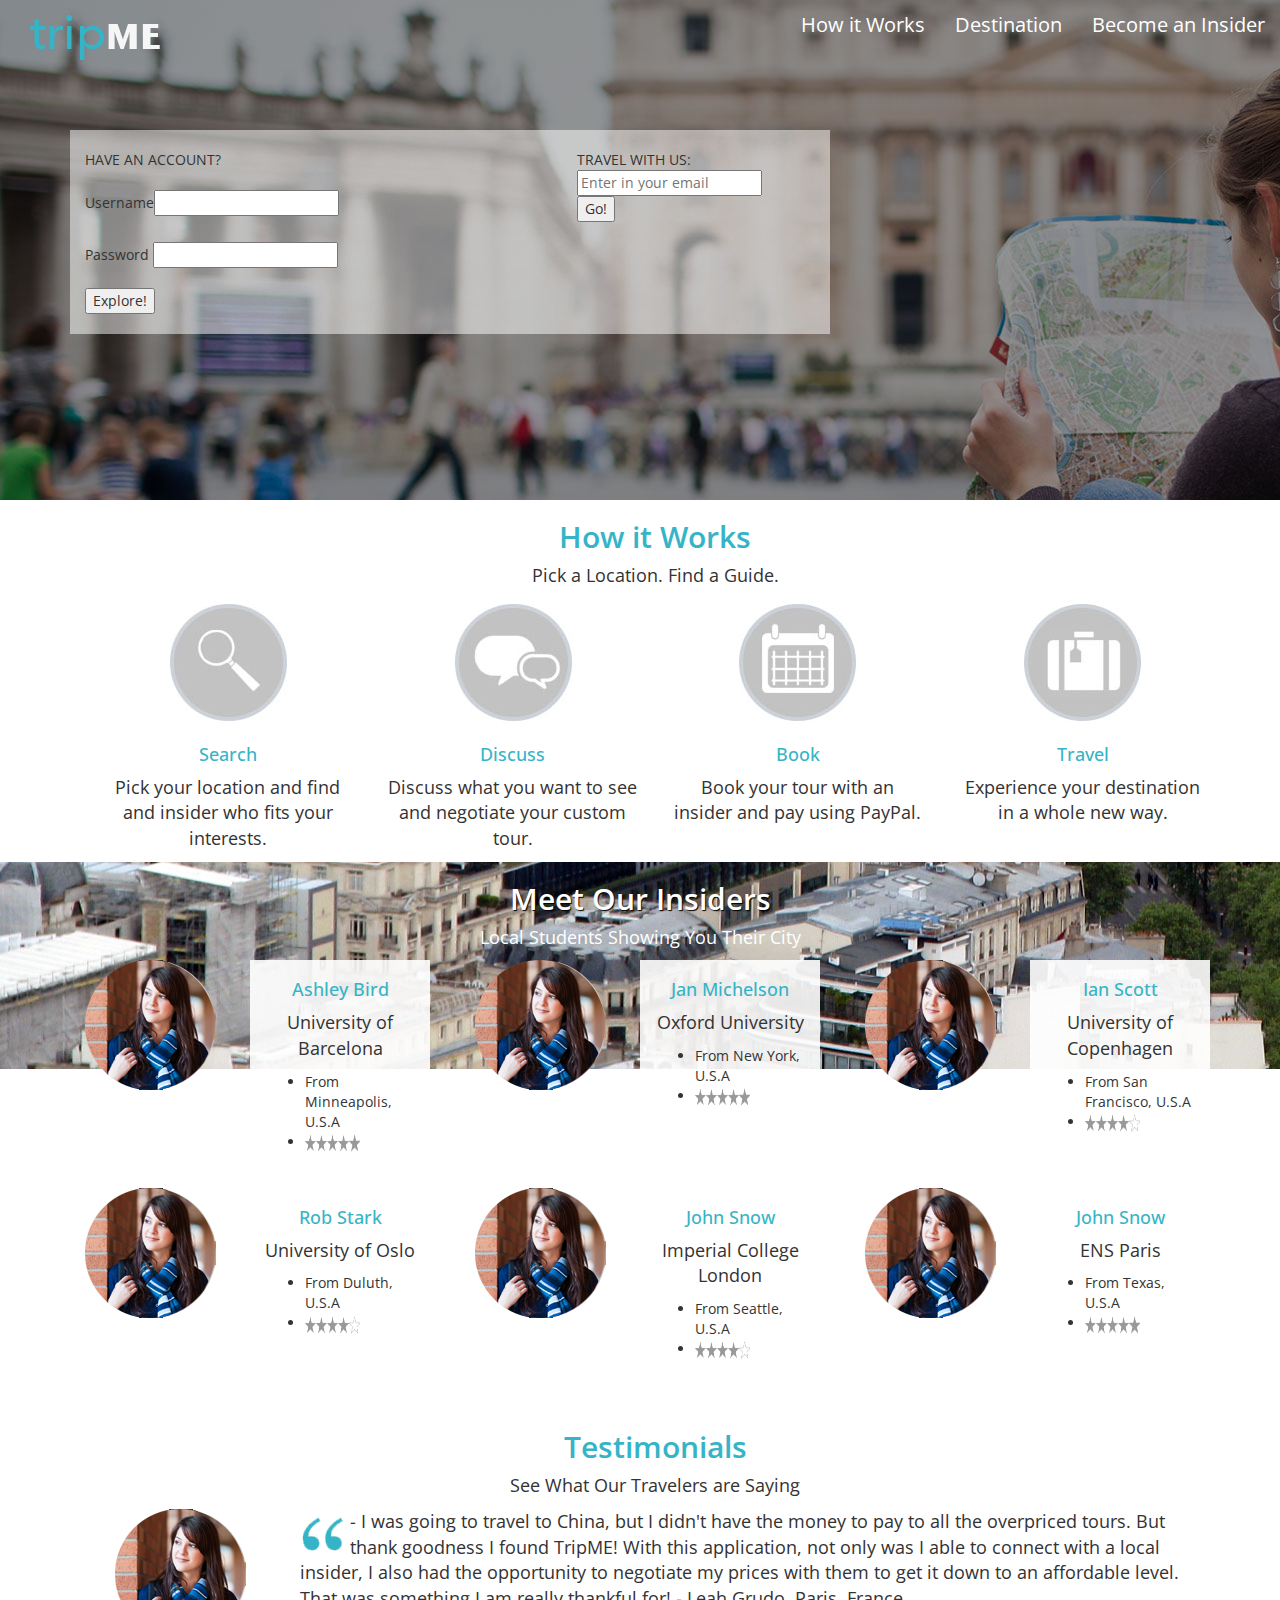
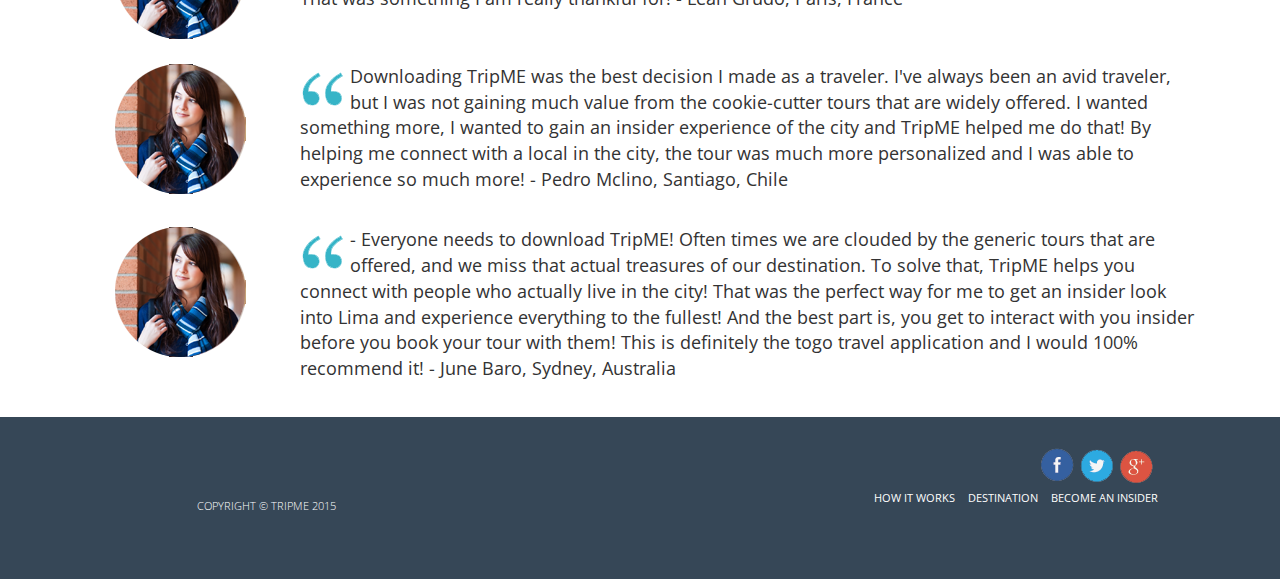
==== index.html @ 24beb400 "actual fix" ====
<!DOCTYPE html>
<html lang="en">
  <head>
    <meta charset="utf-8">
    <meta http-equiv="X-UA-Compatible" content="IE=edge">
    <meta name="viewport" content="width=device-width, initial-scale=1">
    <!-- The above 3 meta tags *must* come first in the head; any other head content must come *after* these tags -->
    <title>TripMe</title>

    <!-- Bootstrap -->
    <link href="css/bootstrap.min.css" rel="stylesheet">
    <link href="css/TripMe.css" rel="stylesheet">
	<link href='http://fonts.googleapis.com/css?family=Open+Sans:400italic,400,600,700' rel='stylesheet' type='text/css'>
    <!-- HTML5 shim and Respond.js for IE8 support of HTML5 elements and media queries -->
    <!-- WARNING: Respond.js doesn't work if you view the page via file:// -->
    <!--[if lt IE 9]>
      <script src="https://oss.maxcdn.com/html5shiv/3.7.2/html5shiv.min.js"></script>
      <script src="https://oss.maxcdn.com/respond/1.4.2/respond.min.js"></script>
    <![endif]-->
    

    
	
    	
    
        <!-- jQuery (necessary for Bootstrap's JavaScript plugins) -->
    <script src="https://ajax.googleapis.com/ajax/libs/jquery/1.11.2/jquery.min.js"></script>
    <!-- Include all compiled plugins (below), or include individual files as needed -->
    <script src="js/bootstrap.min.js"></script>
    

    
  </head>
  <body>
<div class="background-image">

    <nav class="navbar-default">
  <div class="container-fluid">
    <!-- Brand and toggle get grouped for better mobile display -->
    <div class="navbar-header">
      <a class="navbar-brand" href="index.html"><img src="..\Images\tripme_logo.png"/></a>
    </div>

    <!-- Collect the nav links, forms, and other content for toggling -->
    <div class="collapse navbar-collapse" id="bs-example-navbar-collapse-1">
      <ul class="nav navbar-nav navbar-right">
        <li><a href="#">How it Works</a></li>
      <ul class="nav navbar-nav navbar-right">
        <li><a href="#">Destination</a></li>
        <li><a href="#">Become an Insider</a></li>
      </ul>
    </div><!-- /.navbar-collapse -->
  </div><!-- /.container-fluid -->
</nav>
  
  <div class="container">
		<div class="col-md-8 login">
  

  <!-- Add the extra clearfix for only the required viewport -->
  <div class="clearfix visible-xs-block"></div>
  
  <div class="row">
  	
  <!--<div class="col-xs-10 col-sm-6">HAVE AN ACCOUNT?</div>-->

  <div class="col-xs-10 col-sm-8"><br>HAVE AN ACCOUNT? <br><br>Username<input type="text"></div>
    <div class="col-md-offset-7"><br> TRAVEL WITH US: <br><input type="text" placeholder="Enter in your email"></div>
    <div class="col-md-offset-6"> <input type="button" value="Go!"></div>

  <div class="col-xs-10 col-sm-8"><br>Password  <input type="text"></div>
  <div class="col-xs-10 col-sm-8"><br><input type="button" value="Explore!" onclick="location.href='http://catheriner.github.io/destinations.html'" <br><br><br></div>
  </div>
  </div>
  </div>
  </div>
	  
	

<!-- closing background image-->

<div class="container fluid">
	<div class="container">
			<h1>How it Works</h1>
	<p>Pick a Location. Find a Guide.</p>
		<div class="col-md-3 how">
			<img src="Images/icon_search.jpg" />
		<h2>Search</h2>
		<p>Pick your location and find and insider who fits your interests.</p>
		</div>
		<div class="col-md-3 how">
			<img src="Images/icon_discuss.jpg" />
		<h2>Discuss</h2>
		<p>Discuss what you want to see and negotiate your custom tour.</p>
		</div>
		<div class="col-md-3 how">
			<img src="Images/icon_book.jpg" />
		<h2>Book</h2>
		<p>Book your tour with an insider and pay using PayPal.</p>
		</div>
		<div class="col-md-3 how">
			<img src="Images/icon_travel.jpg" />
		<h2>Travel</h2>
		<p>Experience your destination in a whole new way.</p>
		</div>
	</div>
</div>

<div class="container-fluid meet-insiders">
	<div class="container">
			<h1>Meet Our Insiders</h1>
	<p><font color="white">Local Students Showing You Their City</font></p>
		<div class="row meet-insider-row">
		<div class="col-md-4">
			<div class="col-md-5">
				<img src="Images/woman3.png" />
			</div>
			<div class="col-md-6 col-md-offset-1 meet-insider-info">
				<h2>Ashley Bird</h2>
				<p>University of Barcelona</p>
				<ul>
					<li>From Minneapolis, U.S.A</li>
					<li><img src="../Images/5stars.png"width="55" height="20"/></li>
				</ul>
			</div>
		</div>
		
				<div class="col-md-4">
			<div class="col-md-5">
				<img src="Images/woman3.png" />
			</div>
			<div class="col-md-6 col-md-offset-1 meet-insider-info">
				<h2>Jan Michelson</h2>
				<p>Oxford University</p>
				<ul>
					<li>From New York, U.S.A</li>
					<li><img src="../Images/5stars.png"width="55" height="20"/></li>
				</ul>
			</div>
		</div>
		
				<div class="col-md-4">
			<div class="col-md-5">
				<img src="Images/woman3.png" />
			</div>
			<div class="col-md-6 col-md-offset-1 meet-insider-info">
				<h2>Ian Scott</h2>
				<p>University of Copenhagen</p>
				<ul>
					<li>From San Francisco, U.S.A</li>
					<li><img src="../Images/stars.png"width="55" height="20"/></li>
				</ul>
			</div>
		</div>
		
	</div> <!-- ./ meet insider row-->
	<div class="row meet-insider-row">
		<div class="col-md-4">
			<div class="col-md-5">
				<img src="Images/woman3.png" />
			</div>
			<div class="col-md-6 col-md-offset-1 meet-insider-info">
				<h2>Rob Stark</h2>
				<p>University of Oslo</p>
				<ul>
					<li>From Duluth, U.S.A</li>
					<li><img src="../Images/stars.png"width="55" height="20"/></li>
				</ul>
			</div>
		</div>
		
				<div class="col-md-4">
			<div class="col-md-5">
				<img src="Images/woman3.png" />
			</div>
			<div class="col-md-6 col-md-offset-1 meet-insider-info">
				<h2>John Snow</h2>
				<p>Imperial College London</p>
				<ul>
					<li>From Seattle, U.S.A</li>
					<li><img src="../Images/stars.png" width="55" height="20"/></li>
				</ul>
			</div>
		</div>
		
				<div class="col-md-4">
			<div class="col-md-5">
				<img src="Images/woman3.png" />
			</div>
			<div class="col-md-6 col-md-offset-1 meet-insider-info">
				<h2>John Snow</h2>
				<p>ENS Paris</p>
				<ul>
					<li>From Texas, U.S.A</li>
					<li><img src="../Images/5stars.png" width="55" height="20"/></li>
				</ul>
			</div>
		</div>
		
	</div> <!-- ./ meet insider row-->
			
	</div><!-- closing of container meet insiders-->
</div> <!-- closing of fluid container meet insiders-->




<div class="container fluid">
	<div class="container">

		<h1>Testimonials</h1>
		<p>See What Our Travelers are Saying </p>
		
			<div class="testmonial col-md-12">
				<div class="col-md-2">
					<img src="Images/woman3.png" />
				</div>
				<div class="col-md-10">
				<img src="Images/qoutes.png" style="float: left; padding-right: 5px;"/><p>- I was going to travel to China, but I didn't have the money to pay to all the overpriced tours. But thank goodness I found TripME! With this application, not only was I able to connect with a local insider, I also had the opportunity to negotiate my prices with them to get it down to an affordable level. That was something I am really thankful for!      - Leah Grudo, Paris, France</p>
				</div>
			</div> <! ./ testmonial-->
						<div class="testmonial col-md-12">
				<div class="col-md-2">
					<img src="Images/woman3.png" />
				</div>
				<div class="col-md-10">
				<img src="Images/qoutes.png" style="float: left; padding-right: 5px;"/><p>Downloading TripME was the best decision I made as a traveler. I've always been an avid traveler, but I was not gaining much value from the cookie-cutter tours that are widely offered. I wanted something more, I wanted to gain an insider experience of the city and TripME helped me do that! By helping me connect with a local in the city, the tour was much more personalized and I was able to experience so much more!     - Pedro Mclino, Santiago, Chile</p>
				</div>
			</div> <! ./ testmonial-->
						<div class="testmonial col-md-12">
				<div class="col-md-2">
					<img src="Images/woman3.png" />
				</div>
				<div class="col-md-10">
				<img src="Images/qoutes.png" style="float: left; padding-right: 5px;"/><p>- Everyone needs to download TripME! Often times we are clouded by the generic tours that are offered, and we miss that actual treasures of our destination. To solve that, TripME helps you connect with people who actually live in the city! That was the perfect way for me to get an insider look into Lima and experience everything to the fullest! And the best part is, you get to interact with you insider before you book your tour with them! This is definitely the togo travel application and I would 100% recommend it!      - June Baro, Sydney, Australia</p>
				</div>
			</div> <! ./ testmonial-->
			


	</div><!-- closing of container testmonial-->
</div> <!-- closing of fluid container testmonial-->

  <!--Footer Area-->
<div class="footer container-fluid">
		<div class="footercontent row">
			<div class="col-lg-2 col-lg-offset-9 col-md-3 col-md-offset-8 col-sm-3 col-sm-offset-8 col-xs-11 col-xs-offset-1">
				<img src="Images/socialmedia.png" />
			</div>
		</div>
		<div class="row">
			<div class="copyright col-md-3 col-md-offset-1">
				<p>Copyright &copy; TripMe 2015</p>
			</div>
			<div class="footer-nav col-lg-7 col-md-7 col-sm-7 col-xs-11 col-xs-offset-1">
				<ul>
					<li><a href="#">How it Works</a></li>
					<li><a href="#">Destination</a></li>
					<li><a href="#">Become an Insider</a></li>
				</ul>
				</div>
		</div>
	<div class="footerbottom container-fluid"></div>
</div>

  	
  </body>
</html>
---- css/TripMe.css ----
body {
	font-family: 'Open Sans', sans-serif;	
}
h1{

	color: #36b4c7;
	text-align: center;
	font-weight: 600;
	font-size: 30px;
}
h2{
	color: #36b4c7;
	text-align: center;
	font-size: 18px;
}
p{
	text-align: center;
	font-size: 18px;
}
.how{
	text-align: center;	
}
.navbar-default {
    background:none;
    
    }
    .navbar-default .navbar-nav > li > a {
     color: white; 
     font-size:20px;
     
    }

.navbar-default .navbar-nav > li > a:hover, .navbar-default .navbar-nav > li > a:focus {
    background-color: none;
    color: #bce6ec;
}
    
.background-image {
	background-image: url("../Images/headerimage.jpg");
	min-height: 500px;
	background-attachment: fixed;

	}

.login {
	margin-top: 80px;
	background-color: rgba(255,255,255,0.5);
}

.meet-insiders {
	background-image: url("../Images/insiderbkg.jpg");
	background-attachment: fixed;
	padding-bottom: 15px;
	background-repeat: no-repeat;

}

.meet-insiders h1 {
	color: white;
	 text-shadow: 1px 1px 1px #000;
}


.meet-insider-info h1 {
	font-size: 1.3em;
	color: #36b4c7;
}
.meet-insider-info {
	background-color: rgba(255,255,255,0.9);
}

.meet-insider-row {
	margin-bottom: 25px;
}

.testmonial {
	margin-bottom: 25px;
}

.testmonial p {
		text-align: left;
}

.footer {
	background-color: #364757;
}

.footercontent {
	margin-top: 25px;
	text-align: right;
}

.copyright p {
	color: white;
	text-transform: uppercase; 
	font-weight: 300;
	margin-top: 12px;
	font-size: .75em;
}

.footerbottom {
	background: url(../images/tripmefooter.png);
	background-repeat: no-repeat;
	background-position: bottom right;
	min-height: 55px;
/* 	background-color: #f7ba17; */
}

/*Footer Nav*/


.footer-nav {
	margin: 0;
}

.footer-nav ul {
	margin: 0;
	padding: 0;
	list-style-type: none;
	text-align: right;
}

.footer-nav ul li {
	display: inline;
	padding-left: 8px;
	margin-left: 1px;
	background: url('../images/nav_icon.png') no-repeat 0px 1px;
}

.footer-nav>ul li:first-child {
background: none;
}

.footer-nav ul li a {
	color: white;
	text-decoration: none;
	text-transform: uppercase;
	font-size: .8em;
}

.footer-nav ul li.active a {
	color: #58595b;
}

.footer-nav ul li a:hover {
	color: #58595b;
}
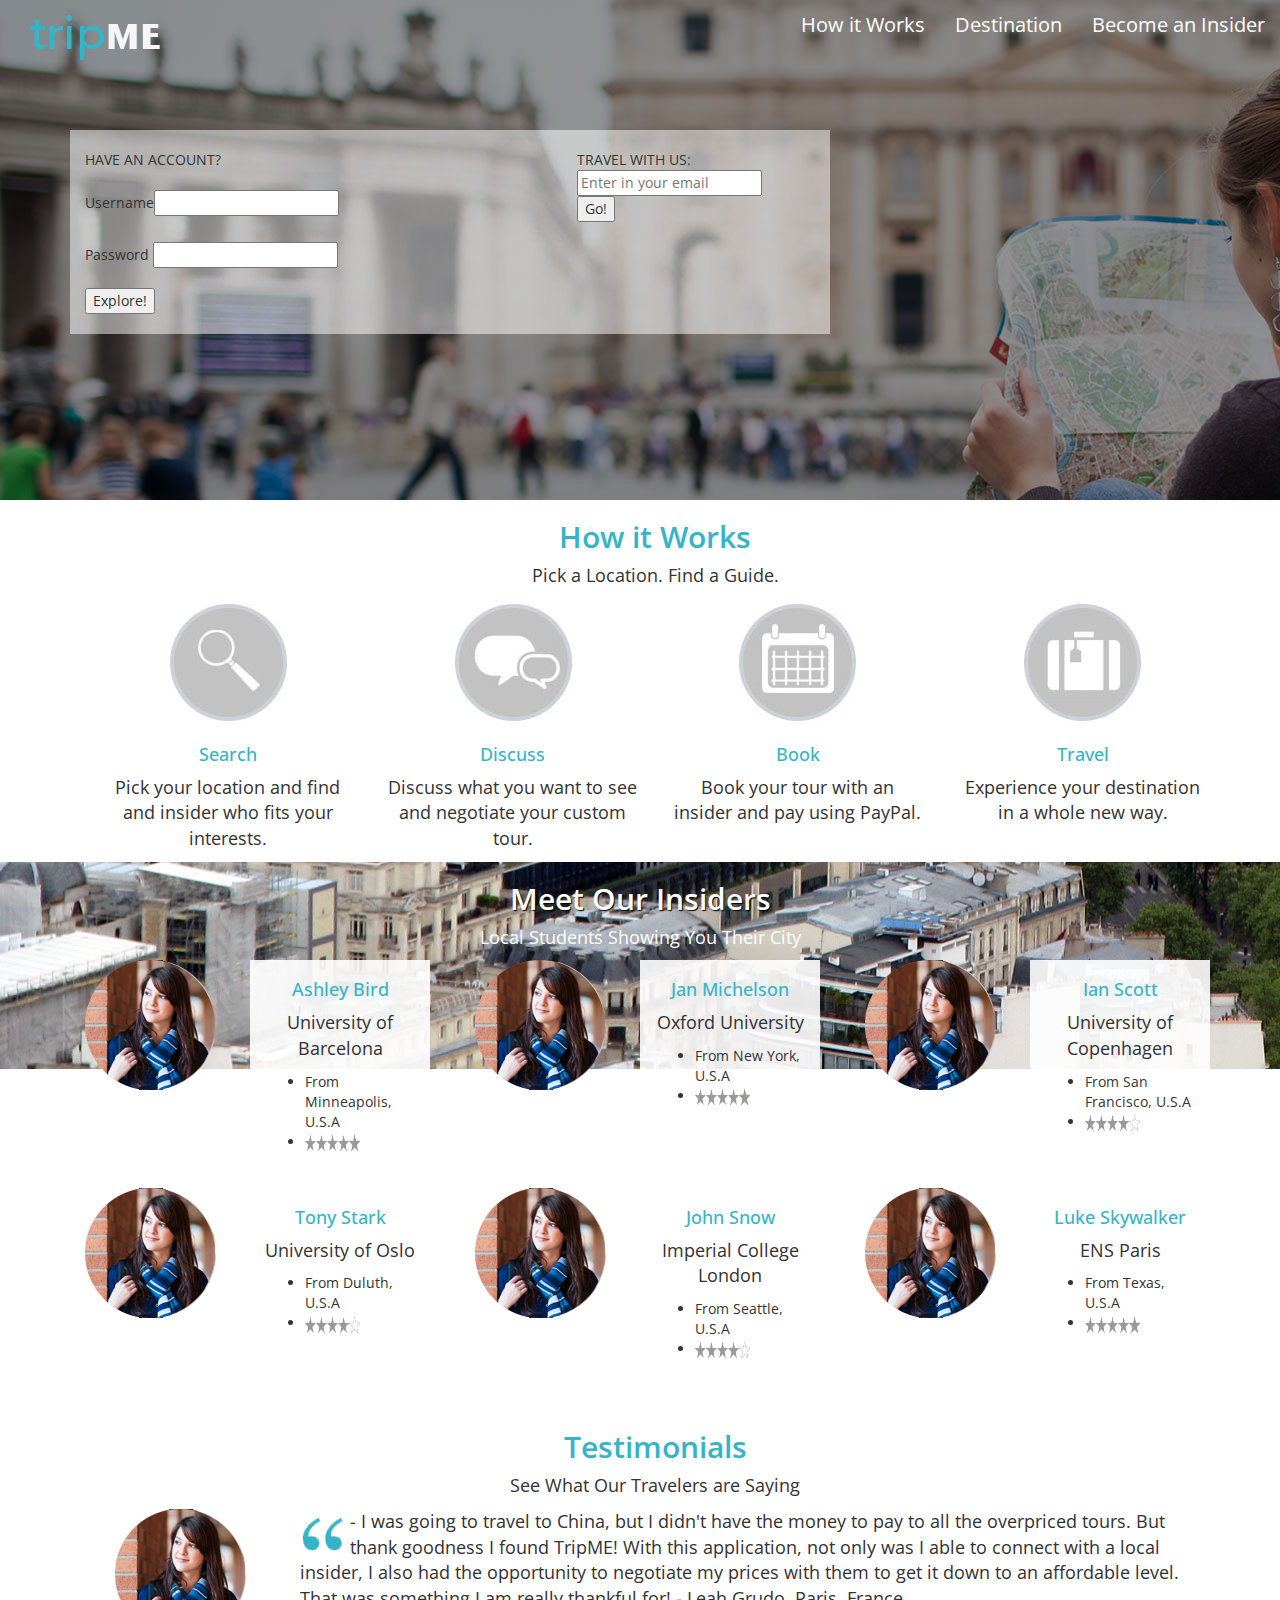
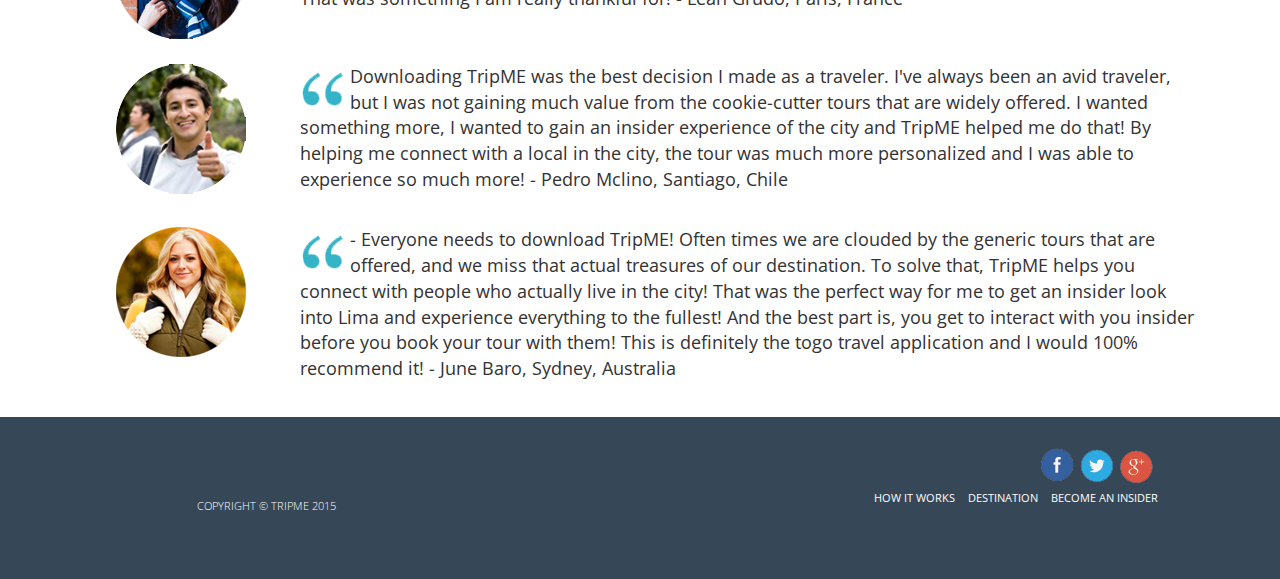
==== commit a9ff072d: "some images" ====
--- a/index.html
+++ b/index.html
@@ -160,7 +160,7 @@
 				<img src="Images/woman3.png" />
 			</div>
 			<div class="col-md-6 col-md-offset-1 meet-insider-info">
-				<h2>Rob Stark</h2>
+				<h2>Tony Stark</h2>
 				<p>University of Oslo</p>
 				<ul>
 					<li>From Duluth, U.S.A</li>
@@ -188,7 +188,7 @@
 				<img src="Images/woman3.png" />
 			</div>
 			<div class="col-md-6 col-md-offset-1 meet-insider-info">
-				<h2>John Snow</h2>
+				<h2>Luke Skywalker</h2>
 				<p>ENS Paris</p>
 				<ul>
 					<li>From Texas, U.S.A</li>
@@ -221,7 +221,7 @@
 			</div> <! ./ testmonial-->
 						<div class="testmonial col-md-12">
 				<div class="col-md-2">
-					<img src="Images/woman3.png" />
+					<img src="Images/man3.png" />
 				</div>
 				<div class="col-md-10">
 				<img src="Images/qoutes.png" style="float: left; padding-right: 5px;"/><p>Downloading TripME was the best decision I made as a traveler. I've always been an avid traveler, but I was not gaining much value from the cookie-cutter tours that are widely offered. I wanted something more, I wanted to gain an insider experience of the city and TripME helped me do that! By helping me connect with a local in the city, the tour was much more personalized and I was able to experience so much more!     - Pedro Mclino, Santiago, Chile</p>
@@ -229,7 +229,7 @@
 			</div> <! ./ testmonial-->
 						<div class="testmonial col-md-12">
 				<div class="col-md-2">
-					<img src="Images/woman3.png" />
+					<img src="Images/woman1.png" />
 				</div>
 				<div class="col-md-10">
 				<img src="Images/qoutes.png" style="float: left; padding-right: 5px;"/><p>- Everyone needs to download TripME! Often times we are clouded by the generic tours that are offered, and we miss that actual treasures of our destination. To solve that, TripME helps you connect with people who actually live in the city! That was the perfect way for me to get an insider look into Lima and experience everything to the fullest! And the best part is, you get to interact with you insider before you book your tour with them! This is definitely the togo travel application and I would 100% recommend it!      - June Baro, Sydney, Australia</p>
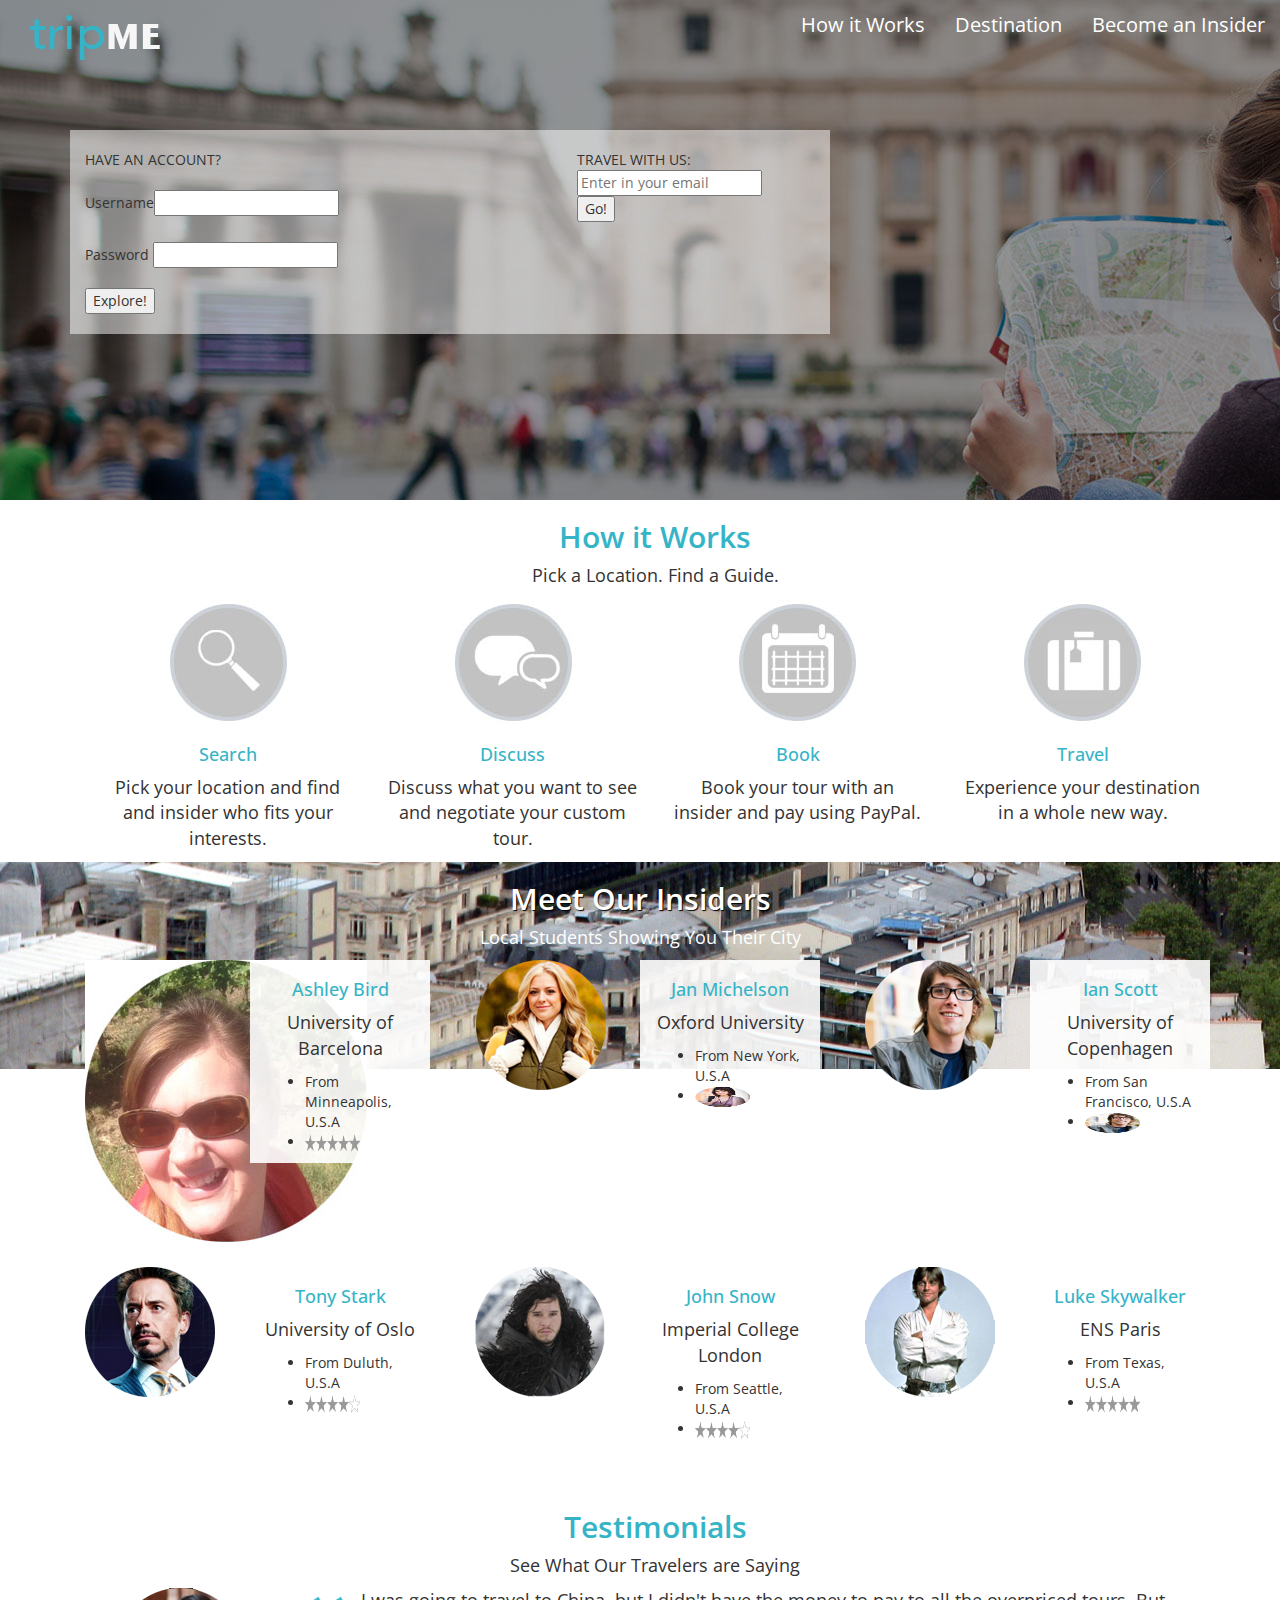
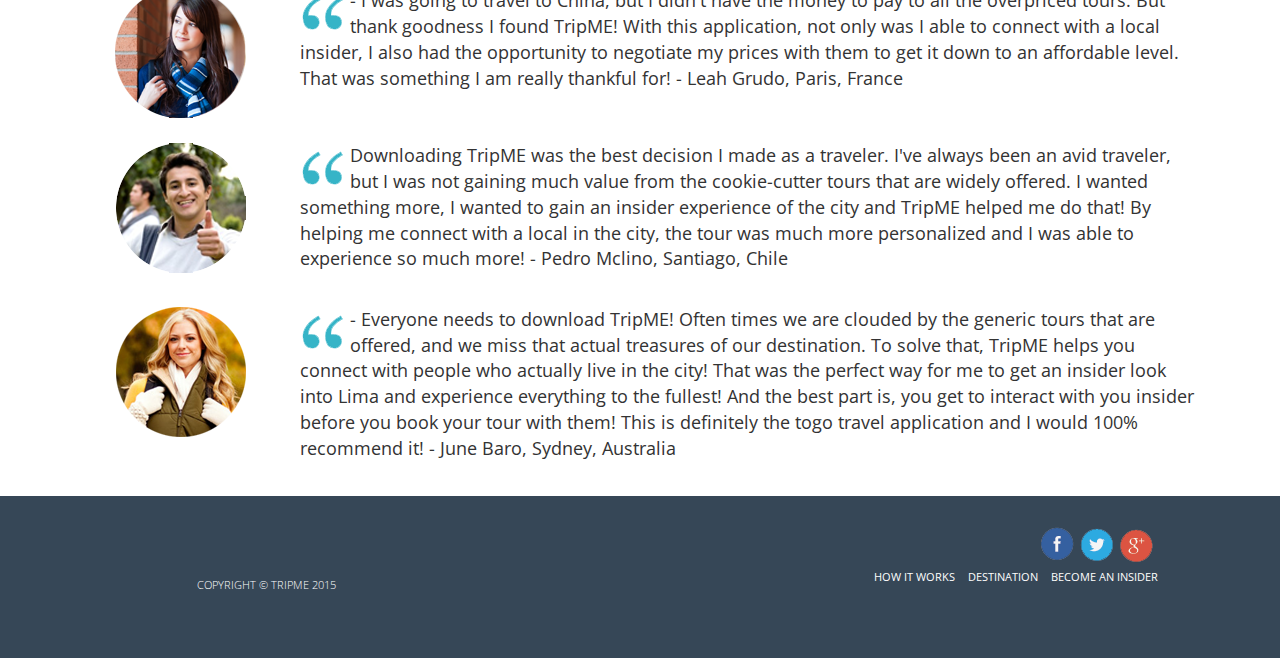
==== commit f7a4bada: "images" ====
--- a/index.html
+++ b/index.html
@@ -113,7 +113,7 @@
 		<div class="row meet-insider-row">
 		<div class="col-md-4">
 			<div class="col-md-5">
-				<img src="Images/woman3.png" />
+				<img src="../Images/profile_pic.jpg" />
 			</div>
 			<div class="col-md-6 col-md-offset-1 meet-insider-info">
 				<h2>Ashley Bird</h2>
@@ -127,28 +127,28 @@
 		
 				<div class="col-md-4">
 			<div class="col-md-5">
-				<img src="Images/woman3.png" />
+				<img src="../Images/woman1.png" />
 			</div>
 			<div class="col-md-6 col-md-offset-1 meet-insider-info">
 				<h2>Jan Michelson</h2>
 				<p>Oxford University</p>
 				<ul>
 					<li>From New York, U.S.A</li>
-					<li><img src="../Images/5stars.png"width="55" height="20"/></li>
-				</ul>
-			</div>
-		</div>
-		
-				<div class="col-md-4">
-			<div class="col-md-5">
-				<img src="Images/woman3.png" />
+					<li><img src="../Images/woman2.png"width="55" height="20"/></li>
+				</ul>
+			</div>
+		</div>
+		
+				<div class="col-md-4">
+			<div class="col-md-5">
+				<img src="../Images/man1.png" />
 			</div>
 			<div class="col-md-6 col-md-offset-1 meet-insider-info">
 				<h2>Ian Scott</h2>
 				<p>University of Copenhagen</p>
 				<ul>
 					<li>From San Francisco, U.S.A</li>
-					<li><img src="../Images/stars.png"width="55" height="20"/></li>
+					<li><img src="../Images/man1.png"width="55" height="20"/></li>
 				</ul>
 			</div>
 		</div>
@@ -157,7 +157,7 @@
 	<div class="row meet-insider-row">
 		<div class="col-md-4">
 			<div class="col-md-5">
-				<img src="Images/woman3.png" />
+				<img src="../Images/tony.png" />
 			</div>
 			<div class="col-md-6 col-md-offset-1 meet-insider-info">
 				<h2>Tony Stark</h2>
@@ -171,7 +171,7 @@
 		
 				<div class="col-md-4">
 			<div class="col-md-5">
-				<img src="Images/woman3.png" />
+				<img src="../Images/john.png" />
 			</div>
 			<div class="col-md-6 col-md-offset-1 meet-insider-info">
 				<h2>John Snow</h2>
@@ -185,7 +185,7 @@
 		
 				<div class="col-md-4">
 			<div class="col-md-5">
-				<img src="Images/woman3.png" />
+				<img src="../Images/luke.png" />
 			</div>
 			<div class="col-md-6 col-md-offset-1 meet-insider-info">
 				<h2>Luke Skywalker</h2>
@@ -213,18 +213,18 @@
 		
 			<div class="testmonial col-md-12">
 				<div class="col-md-2">
-					<img src="Images/woman3.png" />
+					<img src="../Images/woman3.png" />
 				</div>
 				<div class="col-md-10">
-				<img src="Images/qoutes.png" style="float: left; padding-right: 5px;"/><p>- I was going to travel to China, but I didn't have the money to pay to all the overpriced tours. But thank goodness I found TripME! With this application, not only was I able to connect with a local insider, I also had the opportunity to negotiate my prices with them to get it down to an affordable level. That was something I am really thankful for!      - Leah Grudo, Paris, France</p>
+				<img src="../Images/qoutes.png" style="float: left; padding-right: 5px;"/><p>- I was going to travel to China, but I didn't have the money to pay to all the overpriced tours. But thank goodness I found TripME! With this application, not only was I able to connect with a local insider, I also had the opportunity to negotiate my prices with them to get it down to an affordable level. That was something I am really thankful for!      - Leah Grudo, Paris, France</p>
 				</div>
 			</div> <! ./ testmonial-->
 						<div class="testmonial col-md-12">
 				<div class="col-md-2">
-					<img src="Images/man3.png" />
+					<img src="../Images/man3.png" />
 				</div>
 				<div class="col-md-10">
-				<img src="Images/qoutes.png" style="float: left; padding-right: 5px;"/><p>Downloading TripME was the best decision I made as a traveler. I've always been an avid traveler, but I was not gaining much value from the cookie-cutter tours that are widely offered. I wanted something more, I wanted to gain an insider experience of the city and TripME helped me do that! By helping me connect with a local in the city, the tour was much more personalized and I was able to experience so much more!     - Pedro Mclino, Santiago, Chile</p>
+				<img src="../Images/qoutes.png" style="float: left; padding-right: 5px;"/><p>Downloading TripME was the best decision I made as a traveler. I've always been an avid traveler, but I was not gaining much value from the cookie-cutter tours that are widely offered. I wanted something more, I wanted to gain an insider experience of the city and TripME helped me do that! By helping me connect with a local in the city, the tour was much more personalized and I was able to experience so much more!     - Pedro Mclino, Santiago, Chile</p>
 				</div>
 			</div> <! ./ testmonial-->
 						<div class="testmonial col-md-12">
@@ -232,7 +232,7 @@
 					<img src="Images/woman1.png" />
 				</div>
 				<div class="col-md-10">
-				<img src="Images/qoutes.png" style="float: left; padding-right: 5px;"/><p>- Everyone needs to download TripME! Often times we are clouded by the generic tours that are offered, and we miss that actual treasures of our destination. To solve that, TripME helps you connect with people who actually live in the city! That was the perfect way for me to get an insider look into Lima and experience everything to the fullest! And the best part is, you get to interact with you insider before you book your tour with them! This is definitely the togo travel application and I would 100% recommend it!      - June Baro, Sydney, Australia</p>
+				<img src="../Images/qoutes.png" style="float: left; padding-right: 5px;"/><p>- Everyone needs to download TripME! Often times we are clouded by the generic tours that are offered, and we miss that actual treasures of our destination. To solve that, TripME helps you connect with people who actually live in the city! That was the perfect way for me to get an insider look into Lima and experience everything to the fullest! And the best part is, you get to interact with you insider before you book your tour with them! This is definitely the togo travel application and I would 100% recommend it!      - June Baro, Sydney, Australia</p>
 				</div>
 			</div> <! ./ testmonial-->
 			
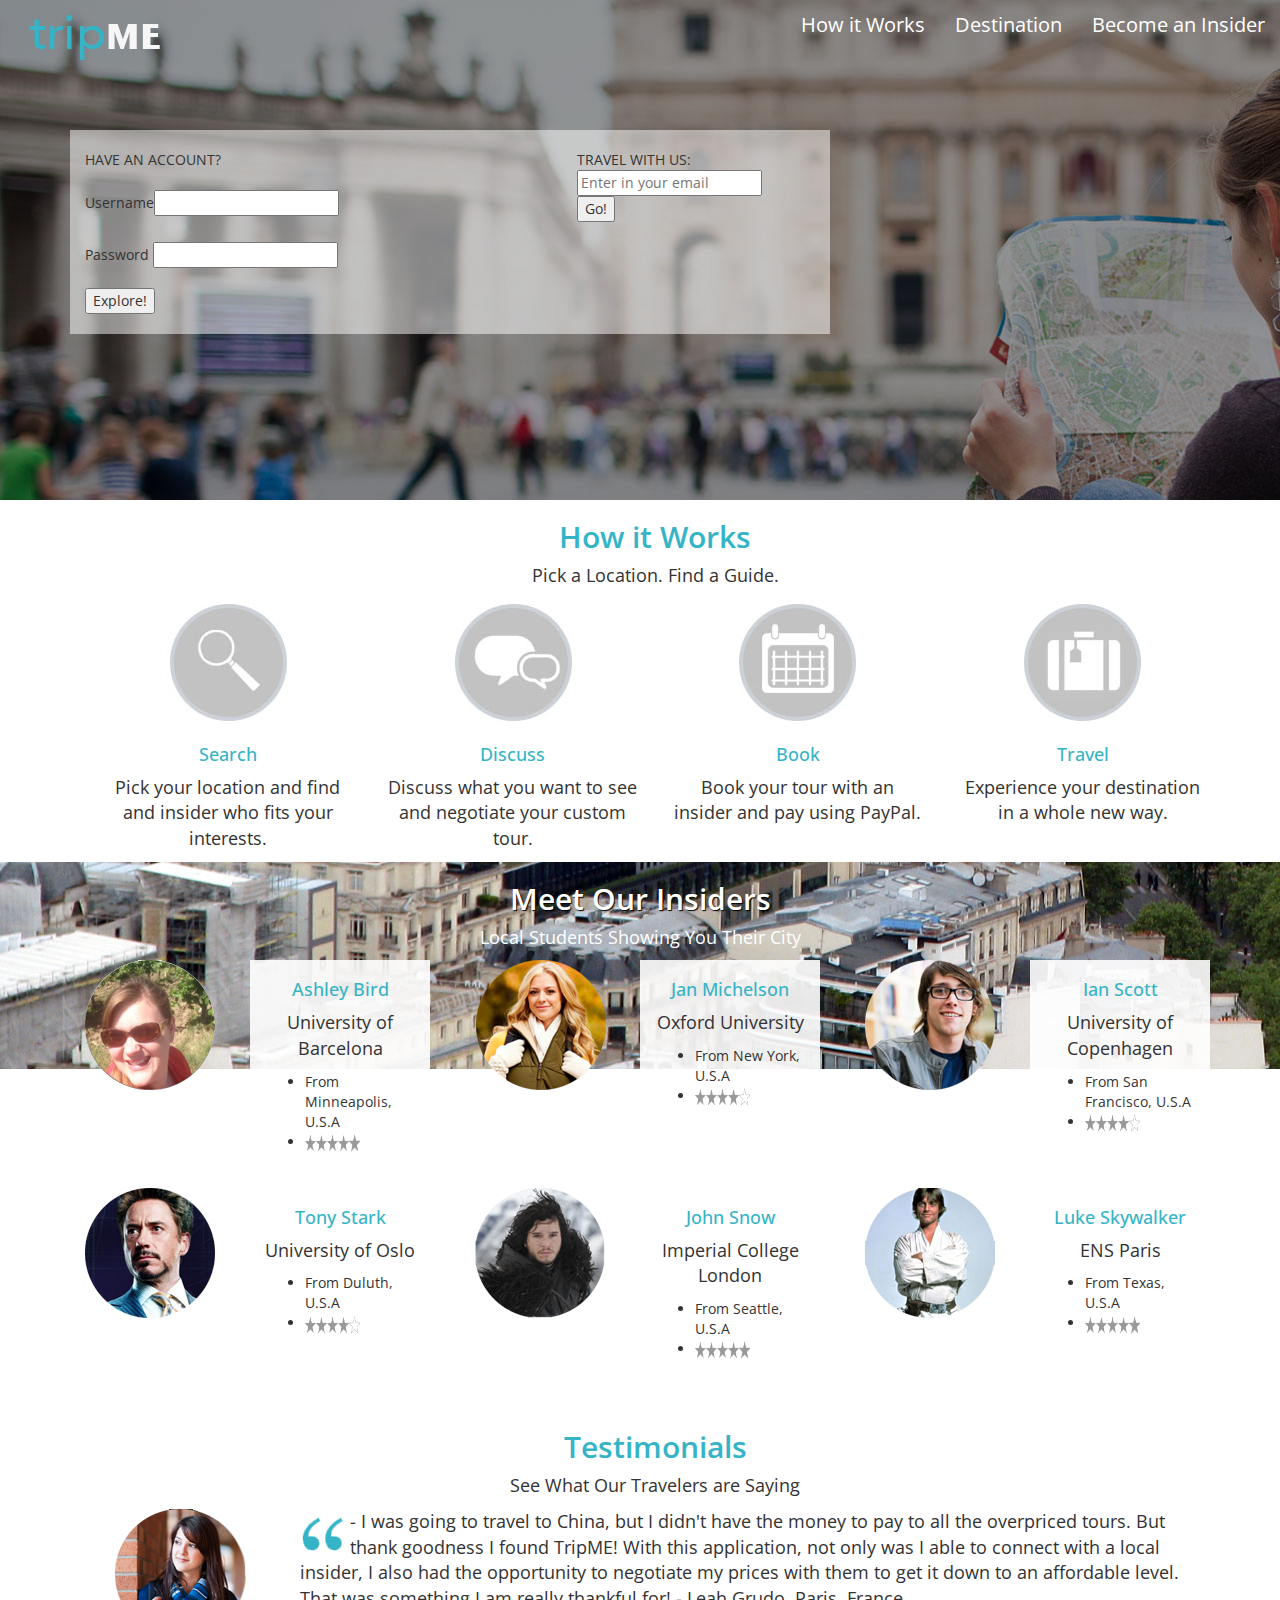
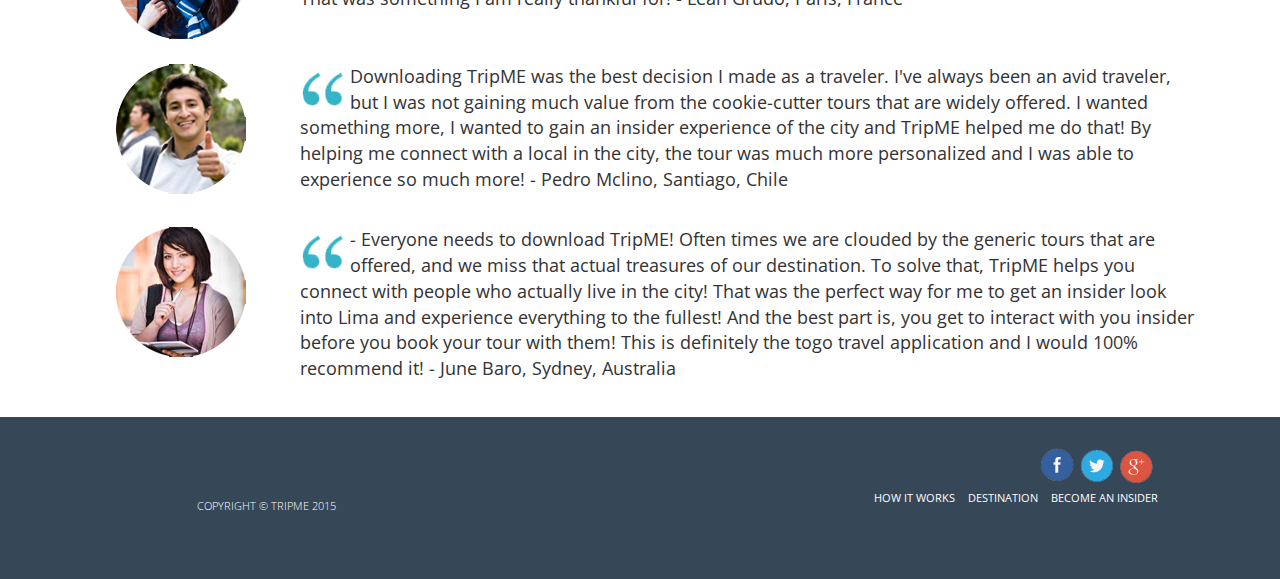
==== commit 1b52e292: "f" ====
--- a/index.html
+++ b/index.html
@@ -113,7 +113,7 @@
 		<div class="row meet-insider-row">
 		<div class="col-md-4">
 			<div class="col-md-5">
-				<img src="../Images/profile_pic.jpg" />
+				<img src="../Images/ashley.png" />
 			</div>
 			<div class="col-md-6 col-md-offset-1 meet-insider-info">
 				<h2>Ashley Bird</h2>
@@ -134,7 +134,7 @@
 				<p>Oxford University</p>
 				<ul>
 					<li>From New York, U.S.A</li>
-					<li><img src="../Images/woman2.png"width="55" height="20"/></li>
+					<li><img src="../Images/stars.png"width="55" height="20"/></li>
 				</ul>
 			</div>
 		</div>
@@ -148,7 +148,7 @@
 				<p>University of Copenhagen</p>
 				<ul>
 					<li>From San Francisco, U.S.A</li>
-					<li><img src="../Images/man1.png"width="55" height="20"/></li>
+					<li><img src="../Images/stars.png"width="55" height="20"/></li>
 				</ul>
 			</div>
 		</div>
@@ -178,7 +178,7 @@
 				<p>Imperial College London</p>
 				<ul>
 					<li>From Seattle, U.S.A</li>
-					<li><img src="../Images/stars.png" width="55" height="20"/></li>
+					<li><img src="../Images/5stars.png" width="55" height="20"/></li>
 				</ul>
 			</div>
 		</div>
@@ -229,7 +229,7 @@
 			</div> <! ./ testmonial-->
 						<div class="testmonial col-md-12">
 				<div class="col-md-2">
-					<img src="Images/woman1.png" />
+					<img src="Images/woman2.png" />
 				</div>
 				<div class="col-md-10">
 				<img src="../Images/qoutes.png" style="float: left; padding-right: 5px;"/><p>- Everyone needs to download TripME! Often times we are clouded by the generic tours that are offered, and we miss that actual treasures of our destination. To solve that, TripME helps you connect with people who actually live in the city! That was the perfect way for me to get an insider look into Lima and experience everything to the fullest! And the best part is, you get to interact with you insider before you book your tour with them! This is definitely the togo travel application and I would 100% recommend it!      - June Baro, Sydney, Australia</p>
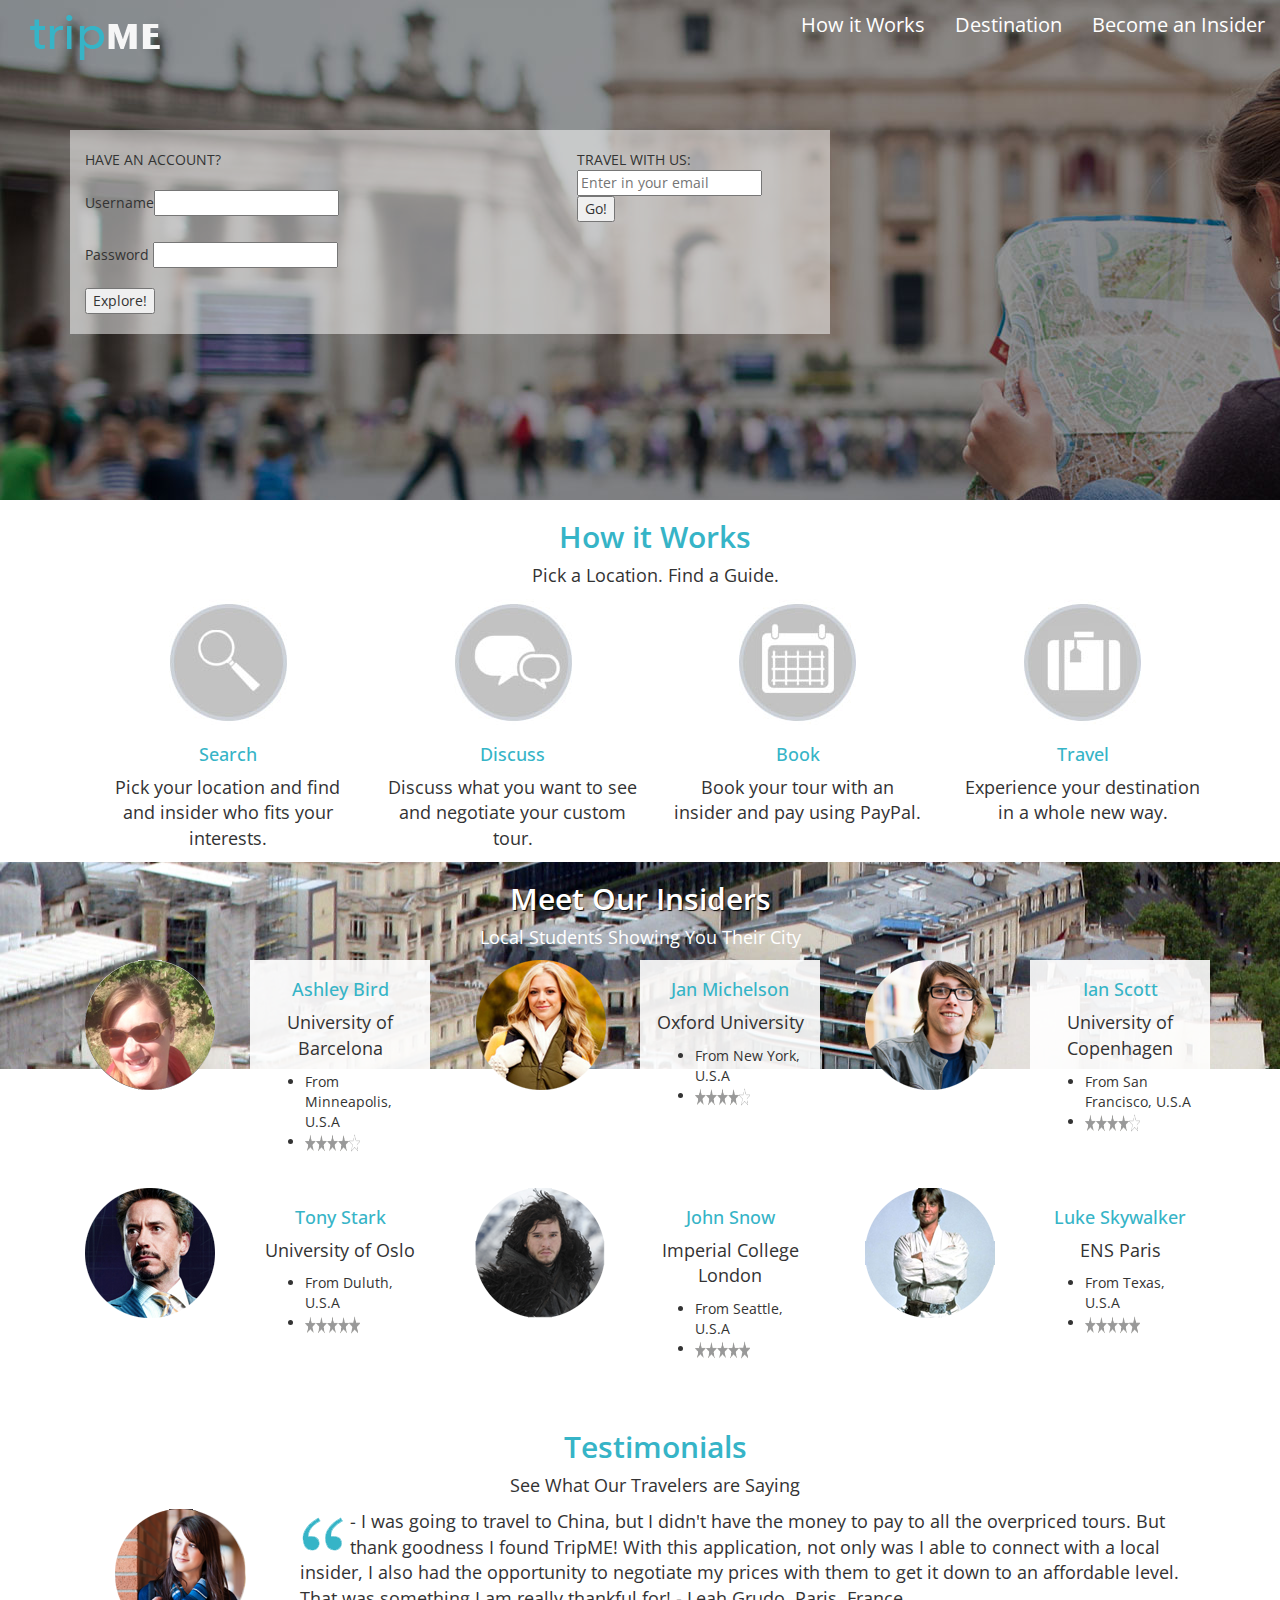
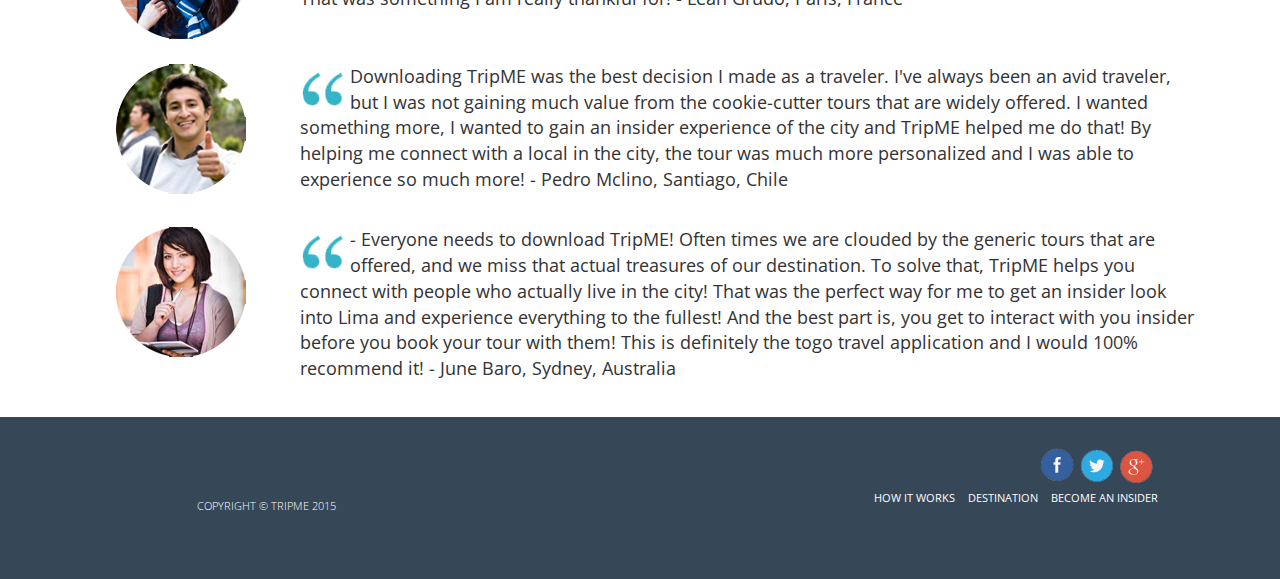
==== commit d56a4b71: "fixed names and photos" ====
--- a/index.html
+++ b/index.html
@@ -120,7 +120,7 @@
 				<p>University of Barcelona</p>
 				<ul>
 					<li>From Minneapolis, U.S.A</li>
-					<li><img src="../Images/5stars.png"width="55" height="20"/></li>
+					<li><img src="../Images/stars.png"width="55" height="20"/></li>
 				</ul>
 			</div>
 		</div>
@@ -164,7 +164,7 @@
 				<p>University of Oslo</p>
 				<ul>
 					<li>From Duluth, U.S.A</li>
-					<li><img src="../Images/stars.png"width="55" height="20"/></li>
+					<li><img src="../Images/5stars.png"width="55" height="20"/></li>
 				</ul>
 			</div>
 		</div>
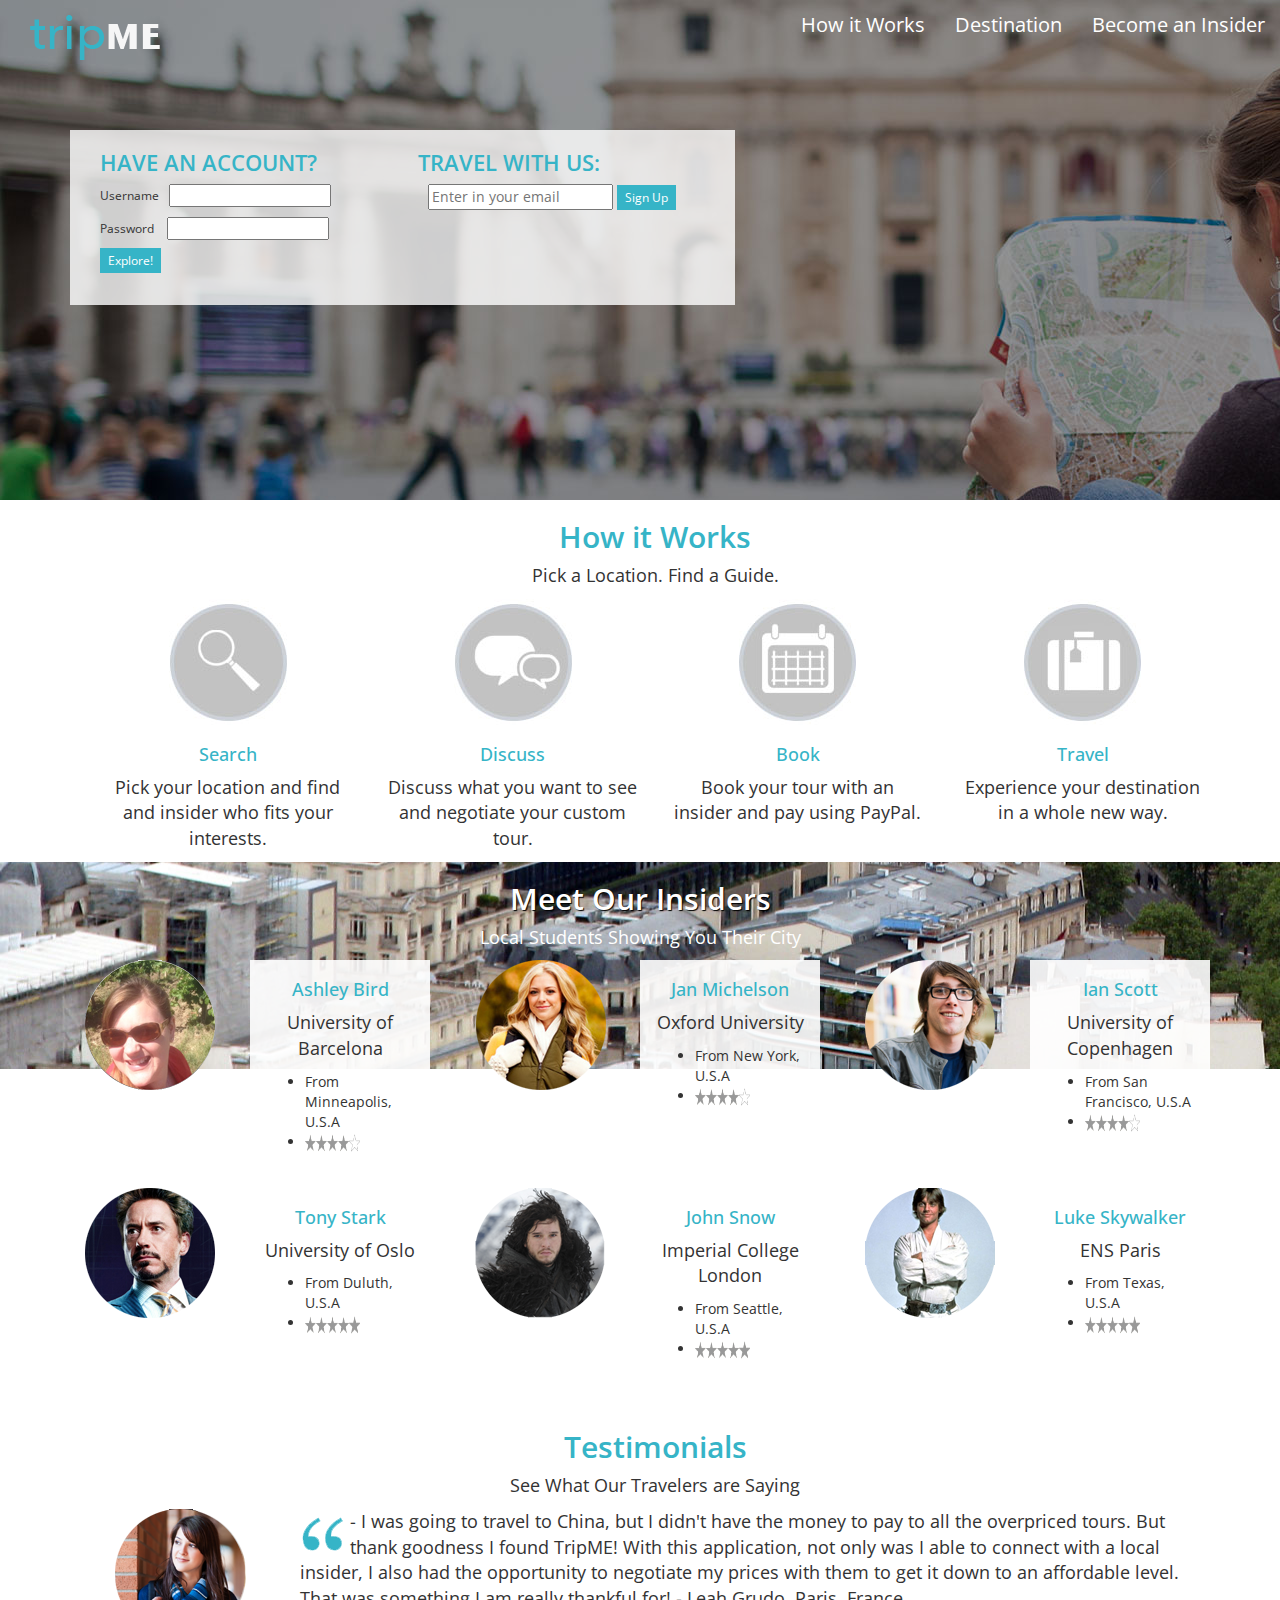
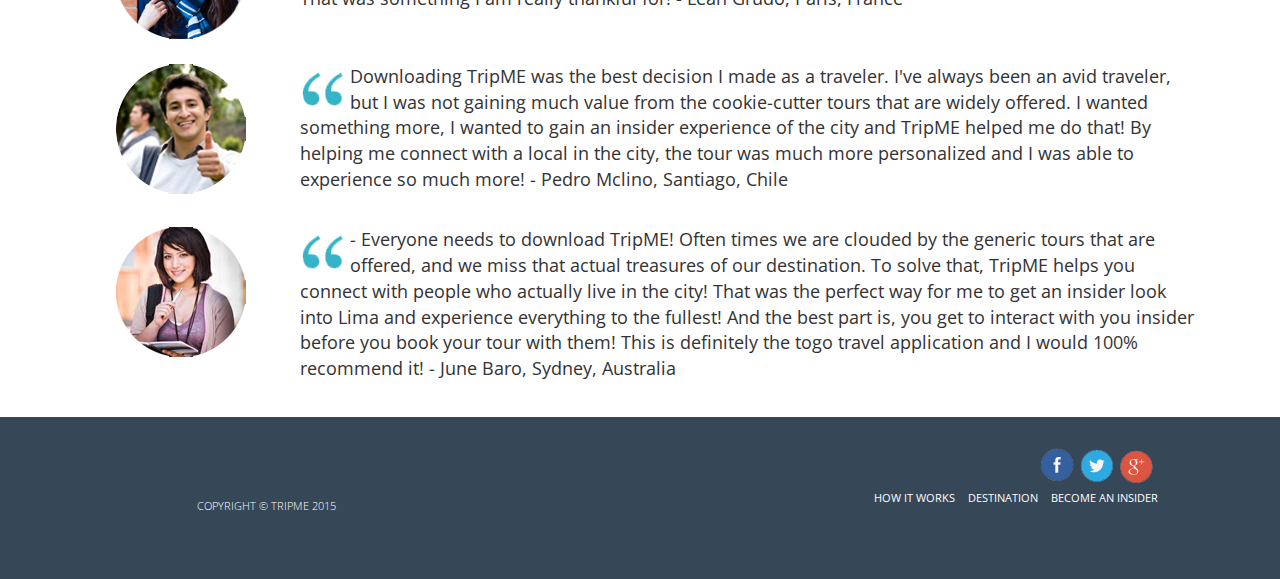
==== commit 0394861e: "d" ====
--- a/index.html
+++ b/index.html
@@ -54,22 +54,21 @@
 </nav>
   
   <div class="container">
-		<div class="col-md-8 login">
+		<div class="col-md-7 login">
+ 
   
 
-  <!-- Add the extra clearfix for only the required viewport -->
-  <div class="clearfix visible-xs-block"></div>
-  
-  <div class="row">
-  	
-  <!--<div class="col-xs-10 col-sm-6">HAVE AN ACCOUNT?</div>-->
-
-  <div class="col-xs-10 col-sm-8"><br>HAVE AN ACCOUNT? <br><br>Username<input type="text"></div>
-    <div class="col-md-offset-7"><br> TRAVEL WITH US: <br><input type="text" placeholder="Enter in your email"></div>
-    <div class="col-md-offset-6"> <input type="button" value="Go!"></div>
-
-  <div class="col-xs-10 col-sm-8"><br>Password  <input type="text"></div>
-  <div class="col-xs-10 col-sm-8"><br><input type="button" value="Explore!" onclick="location.href='http://catheriner.github.io/destinations.html'" <br><br><br></div>
+  <div class="col-md-6"><h1>HAVE AN ACCOUNT?</h1><p>Username<input type="text"></p>
+	  <p>Password  <input type="password"></p>
+		  <a class="btn-profile" href="destinations.html">Explore!</a>
+	  
+	  </div>
+    <div class="col-md-6"><h1>TRAVEL WITH US:</h1><input type="text" placeholder="Enter in your email">
+    <a class="btn-profile" href="">Sign Up</a>
+    
+    </div>
+    
+
   </div>
   </div>
   </div>
--- a/css/TripMe.css
+++ b/css/TripMe.css
@@ -16,6 +16,40 @@
 p{
 	text-align: center;
 	font-size: 18px;
+}
+
+.login h1 {
+	color: #36b4c7;
+	text-align: left;
+	font-weight: 600;
+	font-size: 22px;
+}
+
+.btn-profile {
+	font-family: 'Open Sans', sans-serif;	
+  color: #ffffff;
+  font-size: 12px;
+  background: #36b4c7;
+  padding: 4px 8px;
+  text-decoration: none;
+}
+
+.btn-profile:hover {
+  background: #364757;
+  text-decoration: none;
+  color: white;
+}
+
+
+button, input, select, textarea
+{
+	margin-left: 10px;
+}
+
+.login p {
+		text-align: left;
+	font-size: 12px;
+	margin-right: 5px;
 }
 .how{
 	text-align: center;	
@@ -44,7 +78,8 @@
 
 .login {
 	margin-top: 80px;
-	background-color: rgba(255,255,255,0.5);
+	background-color: rgba(255,255,255,0.8);
+		min-height: 175px;
 }
 
 .meet-insiders {
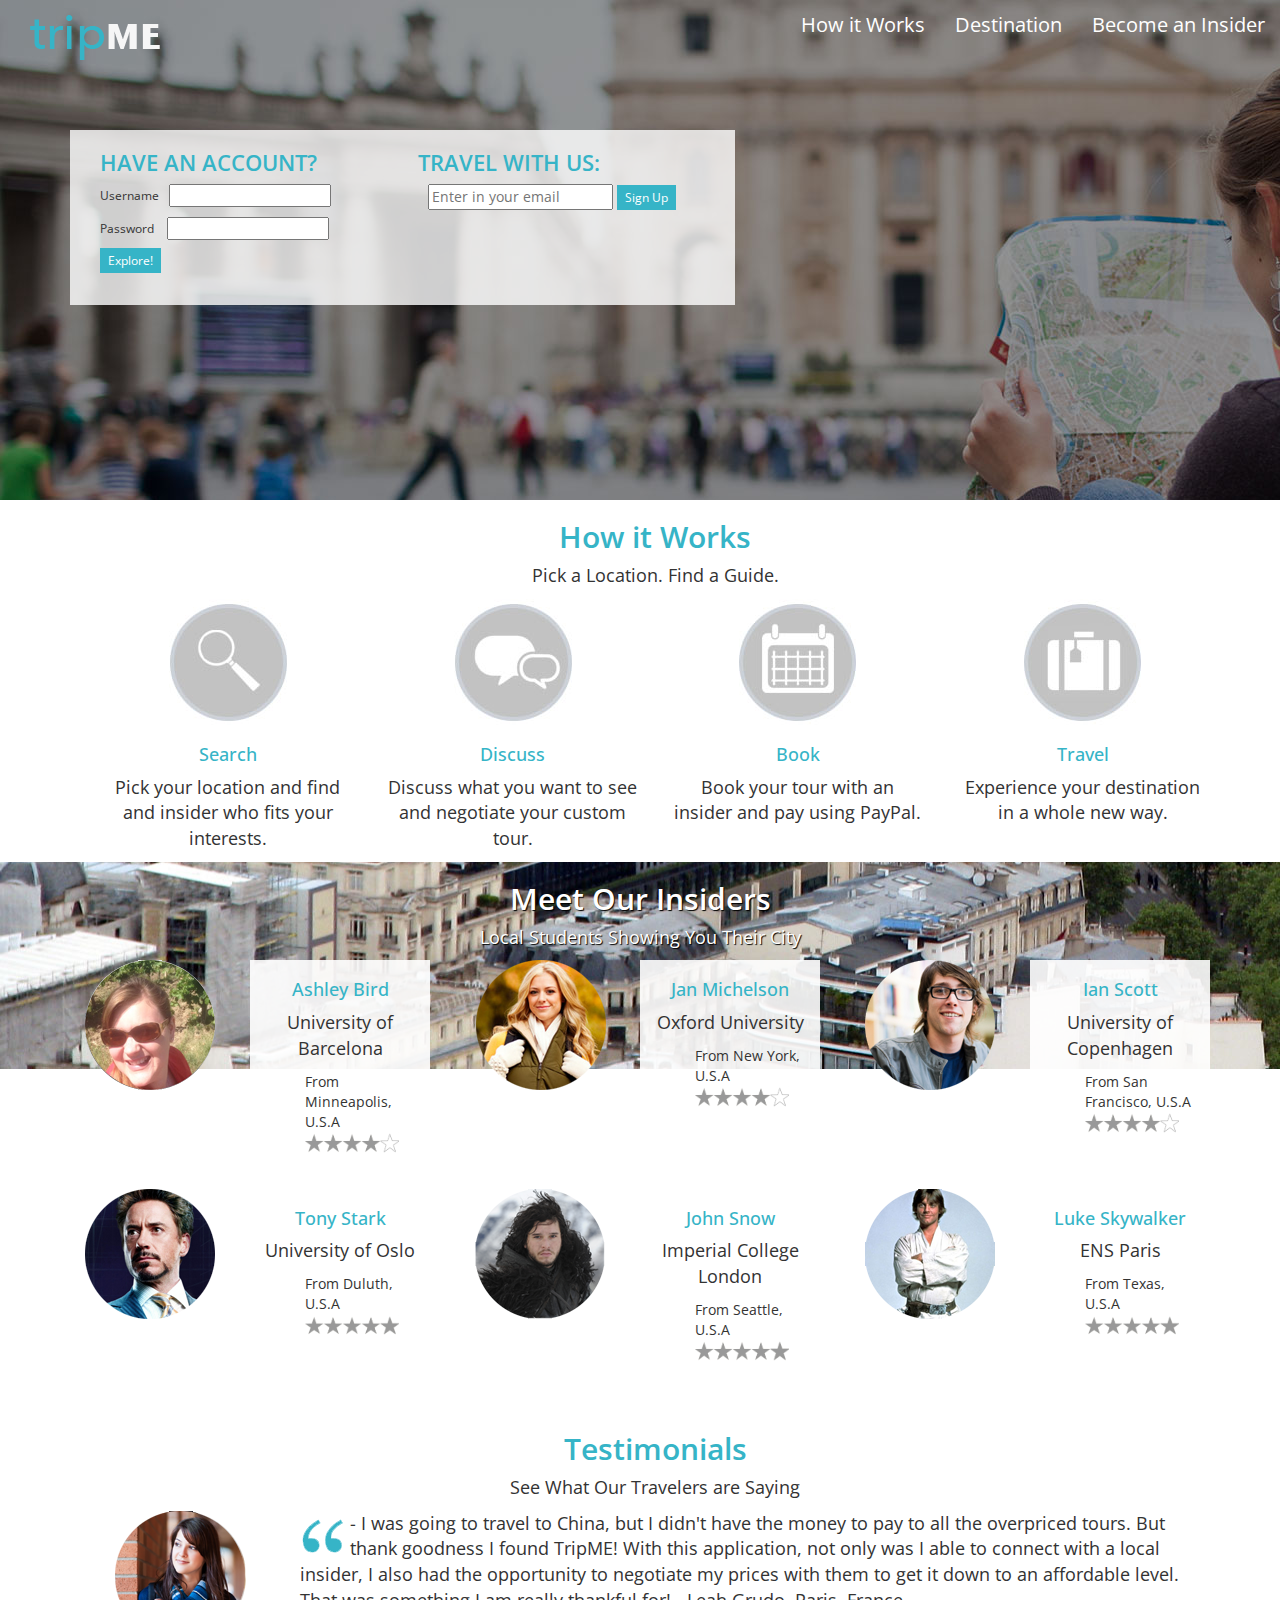
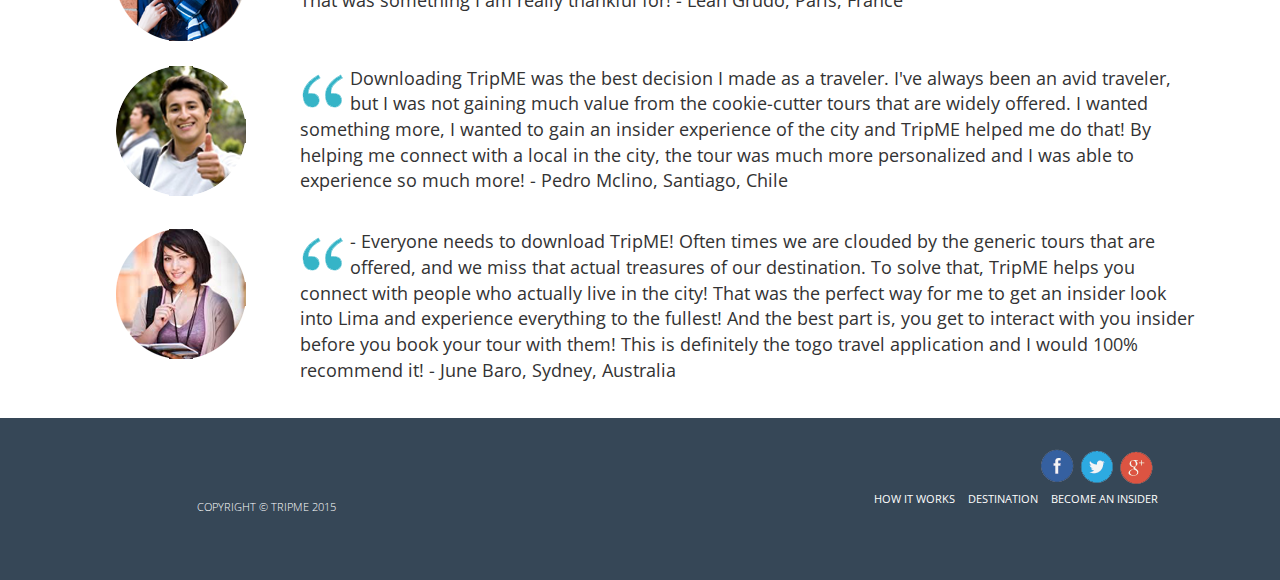
==== commit a21490b6: "final" ====
--- a/index.html
+++ b/index.html
@@ -108,46 +108,46 @@
 <div class="container-fluid meet-insiders">
 	<div class="container">
 			<h1>Meet Our Insiders</h1>
-	<p><font color="white">Local Students Showing You Their City</font></p>
+	<p><font color="white"><span style="text-shadow: 1px 1px 1px #000;">Local Students Showing You Their City</span></font></p>
 		<div class="row meet-insider-row">
 		<div class="col-md-4">
-			<div class="col-md-5">
-				<img src="../Images/ashley.png" />
+			<div class="col-md-5 profile">
+				<img src="Images/ashley.png"/>
 			</div>
 			<div class="col-md-6 col-md-offset-1 meet-insider-info">
 				<h2>Ashley Bird</h2>
 				<p>University of Barcelona</p>
 				<ul>
 					<li>From Minneapolis, U.S.A</li>
-					<li><img src="../Images/stars.png"width="55" height="20"/></li>
-				</ul>
-			</div>
-		</div>
-		
-				<div class="col-md-4">
-			<div class="col-md-5">
-				<img src="../Images/woman1.png" />
+					<li><img src="Images/stars.png"width="55" height="20"/></li>
+				</ul>
+			</div>
+		</div>
+		
+				<div class="col-md-4">
+			<div class="col-md-5 profile">
+				<img src="Images/woman1.png" />
 			</div>
 			<div class="col-md-6 col-md-offset-1 meet-insider-info">
 				<h2>Jan Michelson</h2>
 				<p>Oxford University</p>
 				<ul>
 					<li>From New York, U.S.A</li>
-					<li><img src="../Images/stars.png"width="55" height="20"/></li>
-				</ul>
-			</div>
-		</div>
-		
-				<div class="col-md-4">
-			<div class="col-md-5">
-				<img src="../Images/man1.png" />
+					<li><img src="Images/stars.png"/></li>
+				</ul>
+			</div>
+		</div>
+		
+				<div class="col-md-4">
+			<div class="col-md-5 profile">
+				<img src="Images/man1.png"/>
 			</div>
 			<div class="col-md-6 col-md-offset-1 meet-insider-info">
 				<h2>Ian Scott</h2>
 				<p>University of Copenhagen</p>
 				<ul>
 					<li>From San Francisco, U.S.A</li>
-					<li><img src="../Images/stars.png"width="55" height="20"/></li>
+					<li><img src="Images/stars.png"width="55" height="20"/></li>
 				</ul>
 			</div>
 		</div>
@@ -155,43 +155,43 @@
 	</div> <!-- ./ meet insider row-->
 	<div class="row meet-insider-row">
 		<div class="col-md-4">
-			<div class="col-md-5">
-				<img src="../Images/tony.png" />
+			<div class="col-md-5 profile">
+				<img src="Images/tony.png"/>
 			</div>
 			<div class="col-md-6 col-md-offset-1 meet-insider-info">
 				<h2>Tony Stark</h2>
 				<p>University of Oslo</p>
 				<ul>
 					<li>From Duluth, U.S.A</li>
-					<li><img src="../Images/5stars.png"width="55" height="20"/></li>
-				</ul>
-			</div>
-		</div>
-		
-				<div class="col-md-4">
-			<div class="col-md-5">
-				<img src="../Images/john.png" />
+					<li><img src="Images/5stars.png"width="55" height="20"/></li>
+				</ul>
+			</div>
+		</div>
+		
+				<div class="col-md-4">
+			<div class="col-md-5 profile">
+				<img src="Images/john.png" />
 			</div>
 			<div class="col-md-6 col-md-offset-1 meet-insider-info">
 				<h2>John Snow</h2>
 				<p>Imperial College London</p>
 				<ul>
 					<li>From Seattle, U.S.A</li>
-					<li><img src="../Images/5stars.png" width="55" height="20"/></li>
-				</ul>
-			</div>
-		</div>
-		
-				<div class="col-md-4">
-			<div class="col-md-5">
-				<img src="../Images/luke.png" />
+					<li><img src="Images/5stars.png" width="55" height="20"/></li>
+				</ul>
+			</div>
+		</div>
+		
+				<div class="col-md-4">
+			<div class="col-md-5 profile">
+				<img src="Images/luke.png"/>
 			</div>
 			<div class="col-md-6 col-md-offset-1 meet-insider-info">
 				<h2>Luke Skywalker</h2>
 				<p>ENS Paris</p>
 				<ul>
 					<li>From Texas, U.S.A</li>
-					<li><img src="../Images/5stars.png" width="55" height="20"/></li>
+					<li><img src="Images/5stars.png" width="55" height="20"/></li>
 				</ul>
 			</div>
 		</div>
@@ -212,18 +212,18 @@
 		
 			<div class="testmonial col-md-12">
 				<div class="col-md-2">
-					<img src="../Images/woman3.png" />
+					<img src="Images/woman3.png" />
 				</div>
 				<div class="col-md-10">
-				<img src="../Images/qoutes.png" style="float: left; padding-right: 5px;"/><p>- I was going to travel to China, but I didn't have the money to pay to all the overpriced tours. But thank goodness I found TripME! With this application, not only was I able to connect with a local insider, I also had the opportunity to negotiate my prices with them to get it down to an affordable level. That was something I am really thankful for!      - Leah Grudo, Paris, France</p>
+				<img src="Images/qoutes.png" style="float: left; padding-right: 5px;"/><p>- I was going to travel to China, but I didn't have the money to pay to all the overpriced tours. But thank goodness I found TripME! With this application, not only was I able to connect with a local insider, I also had the opportunity to negotiate my prices with them to get it down to an affordable level. That was something I am really thankful for!      - Leah Grudo, Paris, France</p>
 				</div>
 			</div> <! ./ testmonial-->
 						<div class="testmonial col-md-12">
 				<div class="col-md-2">
-					<img src="../Images/man3.png" />
+					<img src="Images/man3.png" />
 				</div>
 				<div class="col-md-10">
-				<img src="../Images/qoutes.png" style="float: left; padding-right: 5px;"/><p>Downloading TripME was the best decision I made as a traveler. I've always been an avid traveler, but I was not gaining much value from the cookie-cutter tours that are widely offered. I wanted something more, I wanted to gain an insider experience of the city and TripME helped me do that! By helping me connect with a local in the city, the tour was much more personalized and I was able to experience so much more!     - Pedro Mclino, Santiago, Chile</p>
+				<img src="Images/qoutes.png" style="float: left; padding-right: 5px;"/><p>Downloading TripME was the best decision I made as a traveler. I've always been an avid traveler, but I was not gaining much value from the cookie-cutter tours that are widely offered. I wanted something more, I wanted to gain an insider experience of the city and TripME helped me do that! By helping me connect with a local in the city, the tour was much more personalized and I was able to experience so much more!     - Pedro Mclino, Santiago, Chile</p>
 				</div>
 			</div> <! ./ testmonial-->
 						<div class="testmonial col-md-12">
@@ -231,7 +231,7 @@
 					<img src="Images/woman2.png" />
 				</div>
 				<div class="col-md-10">
-				<img src="../Images/qoutes.png" style="float: left; padding-right: 5px;"/><p>- Everyone needs to download TripME! Often times we are clouded by the generic tours that are offered, and we miss that actual treasures of our destination. To solve that, TripME helps you connect with people who actually live in the city! That was the perfect way for me to get an insider look into Lima and experience everything to the fullest! And the best part is, you get to interact with you insider before you book your tour with them! This is definitely the togo travel application and I would 100% recommend it!      - June Baro, Sydney, Australia</p>
+				<img src="Images/qoutes.png" style="float: left; padding-right: 5px;"/><p>- Everyone needs to download TripME! Often times we are clouded by the generic tours that are offered, and we miss that actual treasures of our destination. To solve that, TripME helps you connect with people who actually live in the city! That was the perfect way for me to get an insider look into Lima and experience everything to the fullest! And the best part is, you get to interact with you insider before you book your tour with them! This is definitely the togo travel application and I would 100% recommend it!      - June Baro, Sydney, Australia</p>
 				</div>
 			</div> <! ./ testmonial-->
 			
--- a/css/TripMe.css
+++ b/css/TripMe.css
@@ -23,6 +23,14 @@
 	text-align: left;
 	font-weight: 600;
 	font-size: 22px;
+}
+.meet-insider-info img {
+	width: 85%;
+	height: auto;
+}
+
+.meet-insider-info ul {
+	list-style: none;
 }
 
 .btn-profile {
@@ -180,3 +188,25 @@
 .footer-nav ul li a:hover {
 	color: #58595b;
 }
+
+/* Extra small devices (phones, less than 768px) */
+@media only screen and (max-width: 767px) {
+
+.meet-insider-info img {
+  width: 45%;
+  height: auto;
+  text-align: center;
+}
+
+
+.meet-insider-info {
+  padding: 15px;
+  margin: 10px;
+}
+
+.profile {
+	text-align: center;
+}
+
+
+}
